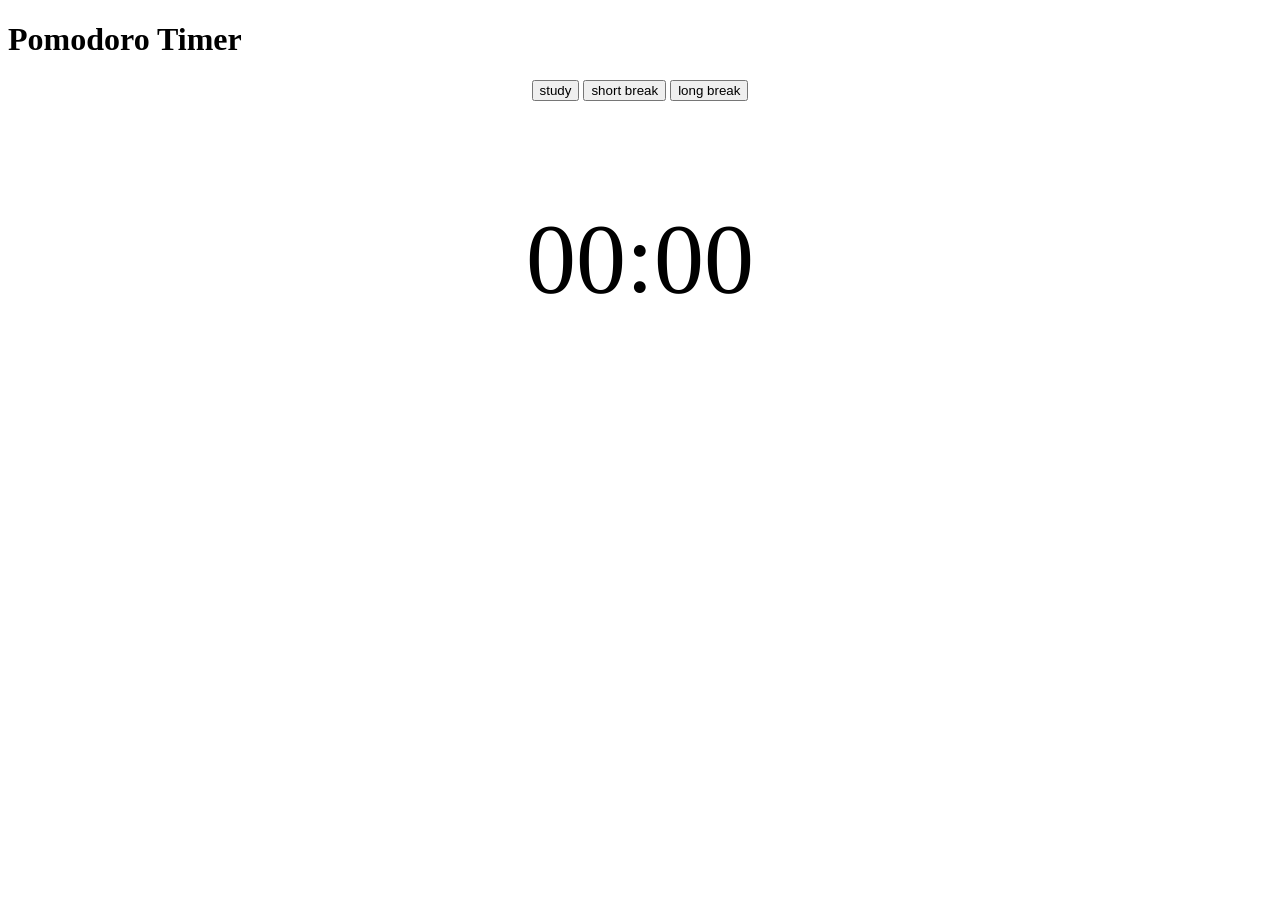
==== Pomodoro timer/index.html @ 566b0f4b "Pomodoro timer/index.html" ====
<!DOCTYPE html>
<html lang="en">
<head>
    <meta charset="UTF-8">
    <meta name="viewport" content="width=device-width, initial-scale=1.0">
    <title>My Pomodoro Timer</title>
    <script src="script.js"></script>
    <link rel="stylesheet" href="style.css">
</head>
<body>
    <h1>Pomodoro Timer</h1>
    <div class="options">
        <center>
            <button>study</button>
            <button>short break</button>
            <button>long break</button>
        </center>
    </div>
    <center><p class="timer">00:00</p></center>
</body>
</html>
---- Pomodoro timer/style.css ----
h1{
    font-family:fantasy;
}
.options{
    position: relative;
}
.timer{
    position: relative;
    font-size: 100px;
}
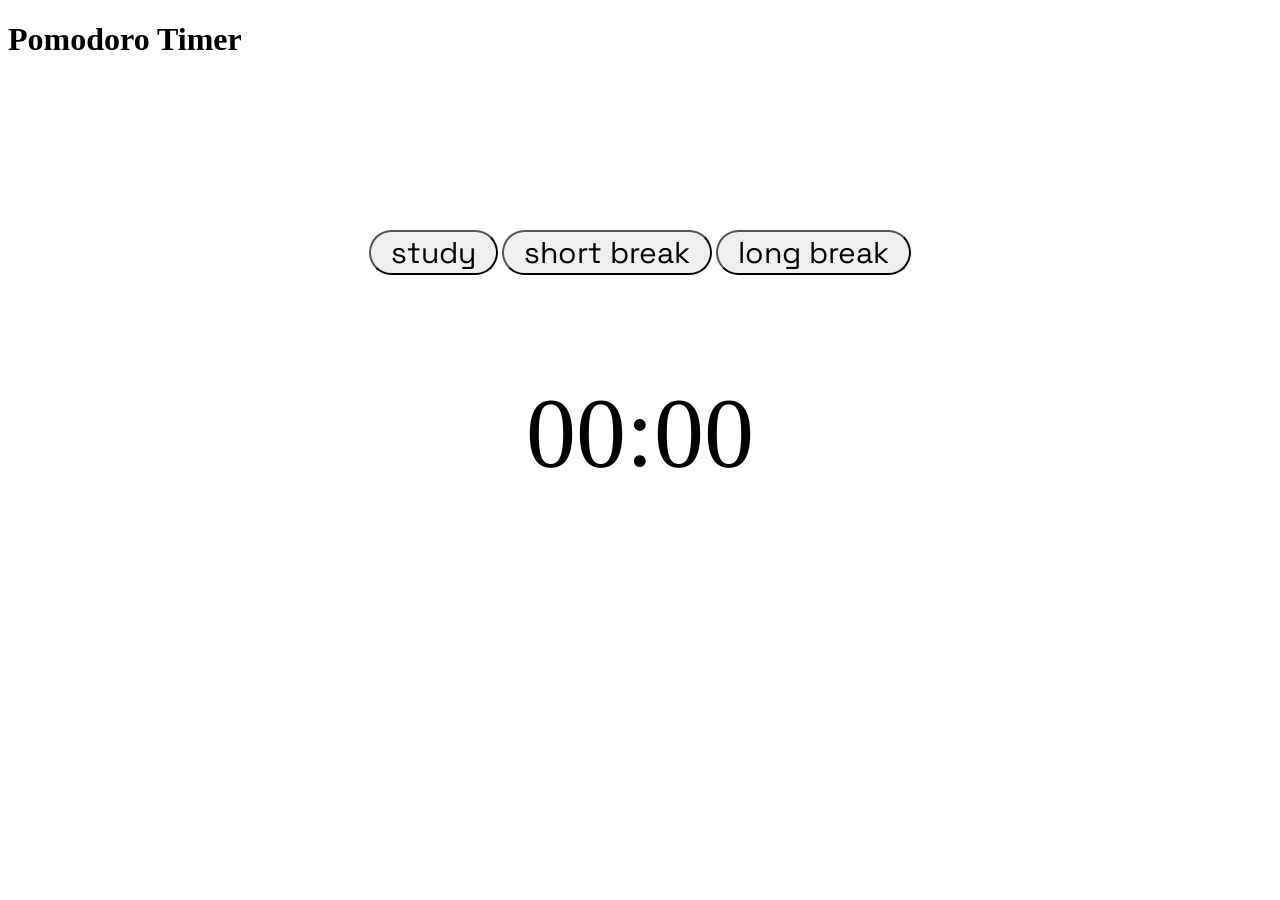
==== commit ea8dfdf0: "Pomodoro timer/index.html" ====
--- a/Pomodoro timer/index.html
+++ b/Pomodoro timer/index.html
@@ -6,14 +6,15 @@
     <title>My Pomodoro Timer</title>
     <script src="script.js"></script>
     <link rel="stylesheet" href="style.css">
+    <link rel="stylesheet" href="https://fonts.googleapis.com/css?family=Space+Grotesk"
 </head>
 <body>
     <h1>Pomodoro Timer</h1>
     <div class="options">
         <center>
-            <button>study</button>
-            <button>short break</button>
-            <button>long break</button>
+            <button id="study">study</button>
+            <button id="short_break">short break</button>
+            <button id="long_break">long break</button>
         </center>
     </div>
     <center><p class="timer">00:00</p></center>
--- a/Pomodoro timer/style.css
+++ b/Pomodoro timer/style.css
@@ -1,9 +1,34 @@
 h1{
-    font-family:fantasy;
+    font-family:Lucida handwriting, cursive;
 }
 .options{
+    padding-top: 150px;
     position: relative;
 }
+#study{
+    font-family:'Space Grotesk', sans-serif;
+    font-size: 30px;
+    border-radius: 30px;
+    padding-left: 20px;
+    padding-right: 20px;
+}
+
+#short_break{
+    font-family:'Space Grotesk', sans-serif;
+    font-size: 30px;
+    border-radius: 30px;
+    padding-left: 20px;
+    padding-right: 20px;
+}
+
+#long_break{
+    font-family:'Space Grotesk', sans-serif;
+    font-size: 30px;
+    border-radius: 30px;
+    padding-left: 20px;
+    padding-right: 20px;
+}
+
 .timer{
     position: relative;
     font-size: 100px;
